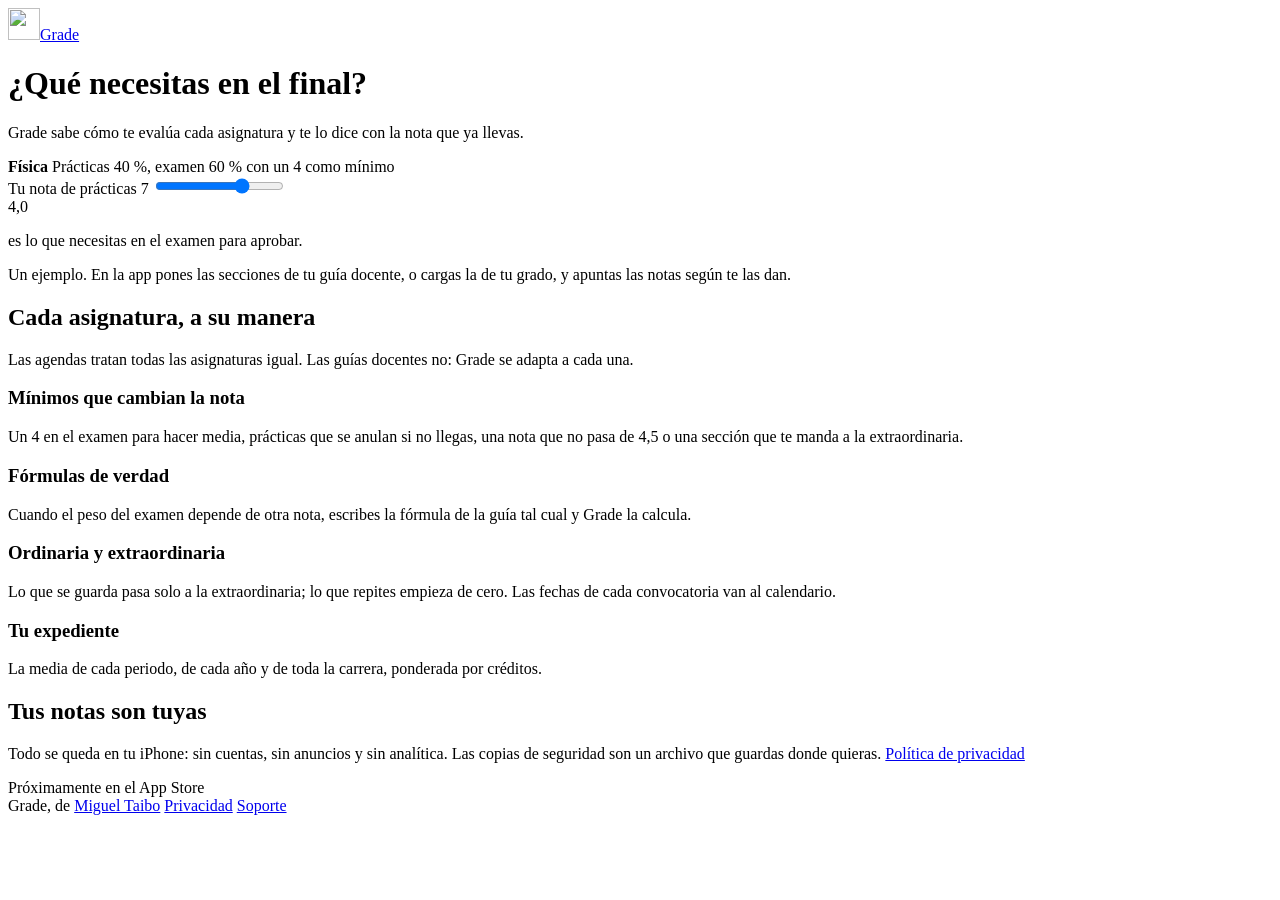
==== web/site/index.html @ c746c77d "feat: add the grade.migueltaibo.com website" ====
<!doctype html>
<html lang="es">
<head>
  <meta charset="utf-8">
  <meta name="viewport" content="width=device-width, initial-scale=1">
  <title>Grade</title>
  <meta name="description" content="Grade sabe cómo te evalúa cada asignatura y te dice qué nota necesitas en el examen para aprobar.">
  <meta name="theme-color" content="#ffffff" media="(prefers-color-scheme: light)">
  <meta name="theme-color" content="#000000" media="(prefers-color-scheme: dark)">
  <link rel="icon" href="/favicon.png" type="image/png">
  <link rel="apple-touch-icon" href="/apple-touch-icon.png">
  <meta property="og:title" content="Grade">
  <meta property="og:description" content="Qué nota necesitas en el examen, según cómo te evalúa cada asignatura.">
  <meta property="og:image" content="https://grade.migueltaibo.com/icon.png">
  <link rel="stylesheet" href="/style.css">
</head>
<body>
  <main class="page">
    <a class="brand" href="/"><img src="/icon.png" alt="" width="32" height="32">Grade</a>

    <h1>¿Qué necesitas en el final?</h1>
    <p class="lede">Grade sabe cómo te evalúa cada asignatura y te lo dice con la nota que ya llevas.</p>

    <section class="try" aria-labelledby="try-title">
      <div class="subject">
        <strong id="try-title">Física</strong>
        <span>Prácticas 40 %, examen 60 % con un 4 como mínimo</span>
      </div>

      <div class="slider">
        <label for="labs">Tu nota de prácticas <output id="labs-out" for="labs">7</output></label>
        <input id="labs" type="range" min="0" max="10" step="0.1" value="7">
      </div>

      <div class="answer" aria-live="polite">
        <span class="grade" id="needed">4,0</span>
        <p id="explain">es lo que necesitas en el examen para aprobar.</p>
        <div class="bar" aria-hidden="true"><i id="mark"></i></div>
      </div>
    </section>
    <p class="note">Un ejemplo. En la app pones las secciones de tu guía docente, o cargas la de tu grado, y apuntas las notas según te las dan.</p>

    <h2>Cada asignatura, a su manera</h2>
    <p>Las agendas tratan todas las asignaturas igual. Las guías docentes no: Grade se adapta a cada una.</p>

    <h3>Mínimos que cambian la nota</h3>
    <p>Un 4 en el examen para hacer media, prácticas que se anulan si no llegas, una nota que no pasa de 4,5 o una sección que te manda a la extraordinaria.</p>

    <h3>Fórmulas de verdad</h3>
    <p>Cuando el peso del examen depende de otra nota, escribes la fórmula de la guía tal cual y Grade la calcula.</p>

    <h3>Ordinaria y extraordinaria</h3>
    <p>Lo que se guarda pasa solo a la extraordinaria; lo que repites empieza de cero. Las fechas de cada convocatoria van al calendario.</p>

    <h3>Tu expediente</h3>
    <p>La media de cada periodo, de cada año y de toda la carrera, ponderada por créditos.</p>

    <h2>Tus notas son tuyas</h2>
    <p>Todo se queda en tu iPhone: sin cuentas, sin anuncios y sin analítica. Las copias de seguridad son un archivo que guardas donde quieras. <a href="/privacidad/">Política de privacidad</a></p>

    <span class="store" role="link" aria-disabled="true">Próximamente en el App Store</span>

    <footer>
      <span>Grade, de <a href="https://www.migueltaibo.com">Miguel Taibo</a></span>
      <a href="/privacidad/">Privacidad</a>
      <a href="/soporte/">Soporte</a>
    </footer>
  </main>

  <script src="/calculator.js"></script>
</body>
</html>
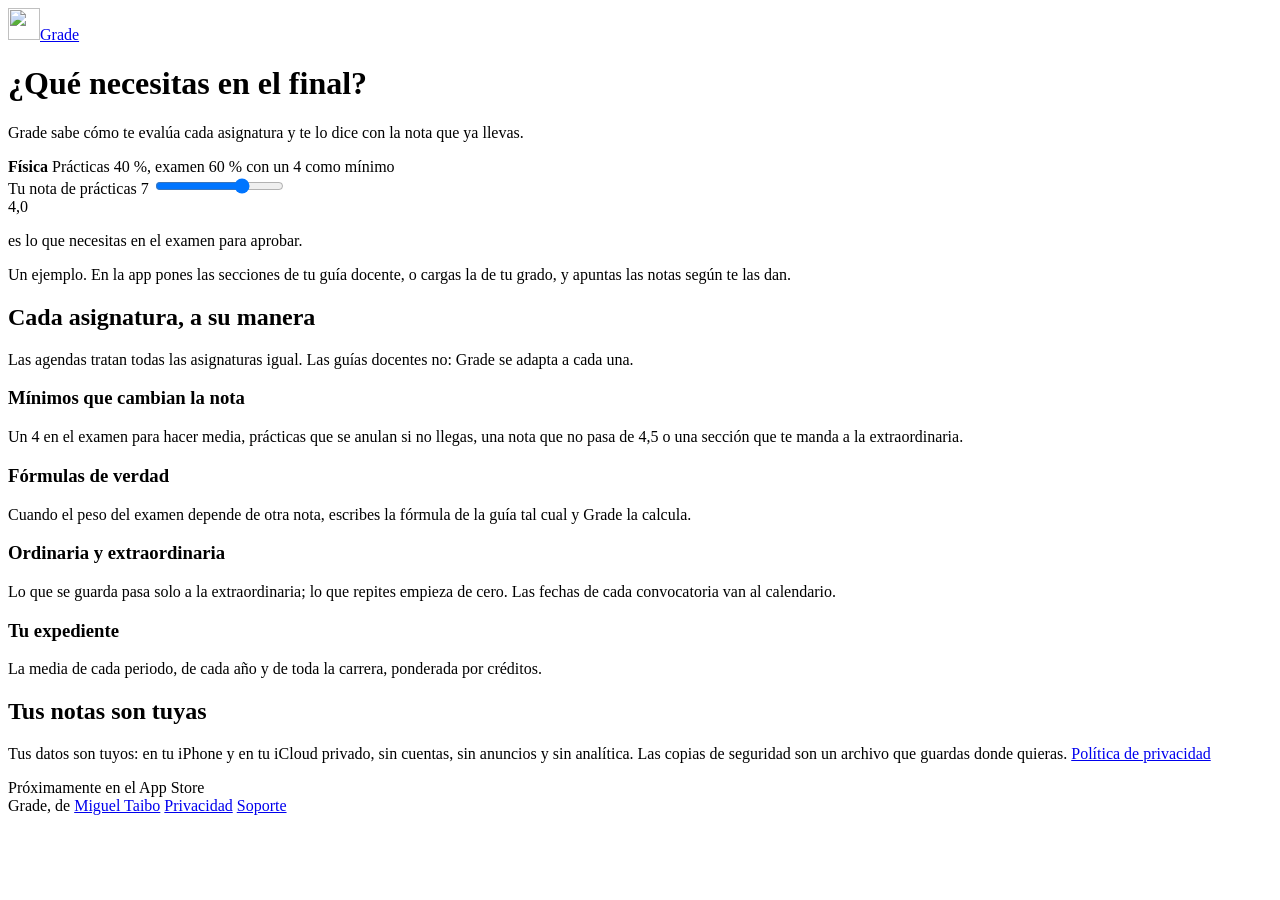
==== commit 39de90a6: "feat: add iCloud sync, an Apple Watch app and a native Mac app" ====
--- a/web/site/index.html
+++ b/web/site/index.html
@@ -56,7 +56,7 @@
     <p>La media de cada periodo, de cada año y de toda la carrera, ponderada por créditos.</p>
 
     <h2>Tus notas son tuyas</h2>
-    <p>Todo se queda en tu iPhone: sin cuentas, sin anuncios y sin analítica. Las copias de seguridad son un archivo que guardas donde quieras. <a href="/privacidad/">Política de privacidad</a></p>
+    <p>Tus datos son tuyos: en tu iPhone y en tu iCloud privado, sin cuentas, sin anuncios y sin analítica. Las copias de seguridad son un archivo que guardas donde quieras. <a href="/privacidad/">Política de privacidad</a></p>
 
     <span class="store" role="link" aria-disabled="true">Próximamente en el App Store</span>
 
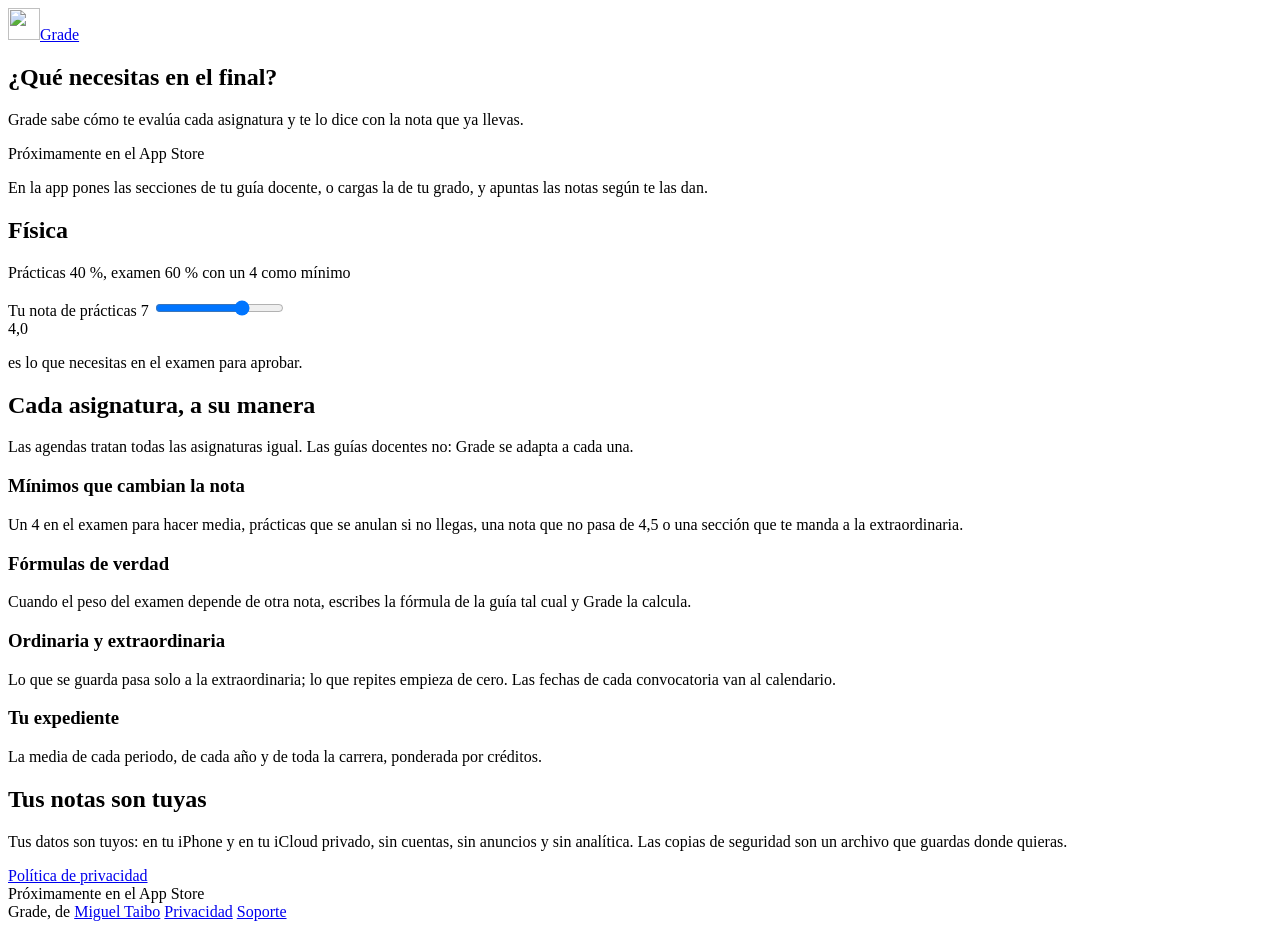
==== commit 0f812f94: "feat: rebuild the website as one scroll-driven walk through the app" ====
--- a/web/site/index.html
+++ b/web/site/index.html
@@ -5,68 +5,69 @@
   <meta name="viewport" content="width=device-width, initial-scale=1">
   <title>Grade</title>
   <meta name="description" content="Grade sabe cómo te evalúa cada asignatura y te dice qué nota necesitas en el examen para aprobar.">
-  <meta name="theme-color" content="#ffffff" media="(prefers-color-scheme: light)">
-  <meta name="theme-color" content="#000000" media="(prefers-color-scheme: dark)">
+  <meta name="theme-color" content="#000000">
   <link rel="icon" href="/favicon.png" type="image/png">
   <link rel="apple-touch-icon" href="/apple-touch-icon.png">
   <meta property="og:title" content="Grade">
   <meta property="og:description" content="Qué nota necesitas en el examen, según cómo te evalúa cada asignatura.">
   <meta property="og:image" content="https://grade.migueltaibo.com/icon.png">
-  <link rel="stylesheet" href="/style.css">
+  <link rel="stylesheet" href="/home.css">
+  <script src="/js-flag.js"></script>
+  <script src="/app.js" defer></script>
 </head>
 <body>
-  <main class="page">
-    <a class="brand" href="/"><img src="/icon.png" alt="" width="32" height="32">Grade</a>
-
-    <h1>¿Qué necesitas en el final?</h1>
-    <p class="lede">Grade sabe cómo te evalúa cada asignatura y te lo dice con la nota que ya llevas.</p>
-
-    <section class="try" aria-labelledby="try-title">
-      <div class="subject">
-        <strong id="try-title">Física</strong>
-        <span>Prácticas 40 %, examen 60 % con un 4 como mínimo</span>
-      </div>
-
+  <a class="brand" href="/"><img src="/icon.png" alt="" width="32" height="32">Grade</a>
+  <div id="stage" aria-hidden="true"></div>
+  <main>
+    <section class="beat hero" data-from="0">
+      <h1>¿Qué necesitas en el final?</h1>
+      <p class="lede">Grade sabe cómo te evalúa cada asignatura y te lo dice con la nota que ya llevas.</p>
+      <span class="store" role="link" aria-disabled="true">Próximamente en el App Store</span>
+    </section>
+    <section class="beat" data-from="1">
+      <p class="say">En la app pones las secciones de tu guía docente, o cargas la de tu grado, y apuntas las notas según te las dan.</p>
+    </section>
+    <section class="beat try" data-from="2" aria-labelledby="try-title">
+      <h2 id="try-title">Física</h2>
+      <p>Prácticas 40 %, examen 60 % con un 4 como mínimo</p>
       <div class="slider">
         <label for="labs">Tu nota de prácticas <output id="labs-out" for="labs">7</output></label>
         <input id="labs" type="range" min="0" max="10" step="0.1" value="7">
       </div>
-
-      <div class="answer" aria-live="polite">
-        <span class="grade" id="needed">4,0</span>
-        <p id="explain">es lo que necesitas en el examen para aprobar.</p>
-        <div class="bar" aria-hidden="true"><i id="mark"></i></div>
-      </div>
+      <div class="answer" aria-live="polite"><span class="grade" id="needed">4,0</span><p id="explain">es lo que necesitas en el examen para aprobar.</p></div>
     </section>
-    <p class="note">Un ejemplo. En la app pones las secciones de tu guía docente, o cargas la de tu grado, y apuntas las notas según te las dan.</p>
-
-    <h2>Cada asignatura, a su manera</h2>
-    <p>Las agendas tratan todas las asignaturas igual. Las guías docentes no: Grade se adapta a cada una.</p>
-
-    <h3>Mínimos que cambian la nota</h3>
-    <p>Un 4 en el examen para hacer media, prácticas que se anulan si no llegas, una nota que no pasa de 4,5 o una sección que te manda a la extraordinaria.</p>
-
-    <h3>Fórmulas de verdad</h3>
-    <p>Cuando el peso del examen depende de otra nota, escribes la fórmula de la guía tal cual y Grade la calcula.</p>
-
-    <h3>Ordinaria y extraordinaria</h3>
-    <p>Lo que se guarda pasa solo a la extraordinaria; lo que repites empieza de cero. Las fechas de cada convocatoria van al calendario.</p>
-
-    <h3>Tu expediente</h3>
-    <p>La media de cada periodo, de cada año y de toda la carrera, ponderada por créditos.</p>
-
-    <h2>Tus notas son tuyas</h2>
-    <p>Tus datos son tuyos: en tu iPhone y en tu iCloud privado, sin cuentas, sin anuncios y sin analítica. Las copias de seguridad son un archivo que guardas donde quieras. <a href="/privacidad/">Política de privacidad</a></p>
-
-    <span class="store" role="link" aria-disabled="true">Próximamente en el App Store</span>
-
-    <footer>
-      <span>Grade, de <a href="https://www.migueltaibo.com">Miguel Taibo</a></span>
-      <a href="/privacidad/">Privacidad</a>
-      <a href="/soporte/">Soporte</a>
-    </footer>
+    <section class="beat" data-from="3">
+      <h2>Cada asignatura, a su manera</h2>
+      <p class="only-wide">Las agendas tratan todas las asignaturas igual. Las guías docentes no: Grade se adapta a cada una.</p>
+      <h3>Mínimos que cambian la nota</h3>
+      <p>Un 4 en el examen para hacer media, prácticas que se anulan si no llegas, una nota que no pasa de 4,5 o una sección que te manda a la extraordinaria.</p>
+    </section>
+    <section class="beat" data-from="4">
+      <h3>Fórmulas de verdad</h3>
+      <p>Cuando el peso del examen depende de otra nota, escribes la fórmula de la guía tal cual y Grade la calcula.</p>
+    </section>
+    <section class="beat" data-from="5" data-to="6">
+      <h3>Ordinaria y extraordinaria</h3>
+      <p>Lo que se guarda pasa solo a la extraordinaria; lo que repites empieza de cero. Las fechas de cada convocatoria van al calendario.</p>
+    </section>
+    <section class="beat" data-from="7">
+      <h3>Tu expediente</h3>
+      <p>La media de cada periodo, de cada año y de toda la carrera, ponderada por créditos.</p>
+    </section>
+    <section class="beat" data-from="8">
+      <h2>Tus notas son tuyas</h2>
+      <p>Tus datos son tuyos: en tu iPhone y en tu iCloud privado, sin cuentas, sin anuncios y sin analítica. Las copias de seguridad son un archivo que guardas donde quieras.</p>
+      <a href="/privacidad/">Política de privacidad</a>
+    </section>
+    <section class="beat closing" data-from="9">
+      <span class="store" role="link" aria-disabled="true">Próximamente en el App Store</span>
+      <footer>
+        <span>Grade, de <a href="https://www.migueltaibo.com">Miguel Taibo</a></span>
+        <a href="/privacidad/">Privacidad</a>
+        <a href="/soporte/">Soporte</a>
+      </footer>
+    </section>
   </main>
-
-  <script src="/calculator.js"></script>
+  <div class="track" aria-hidden="true"></div>
 </body>
 </html>
